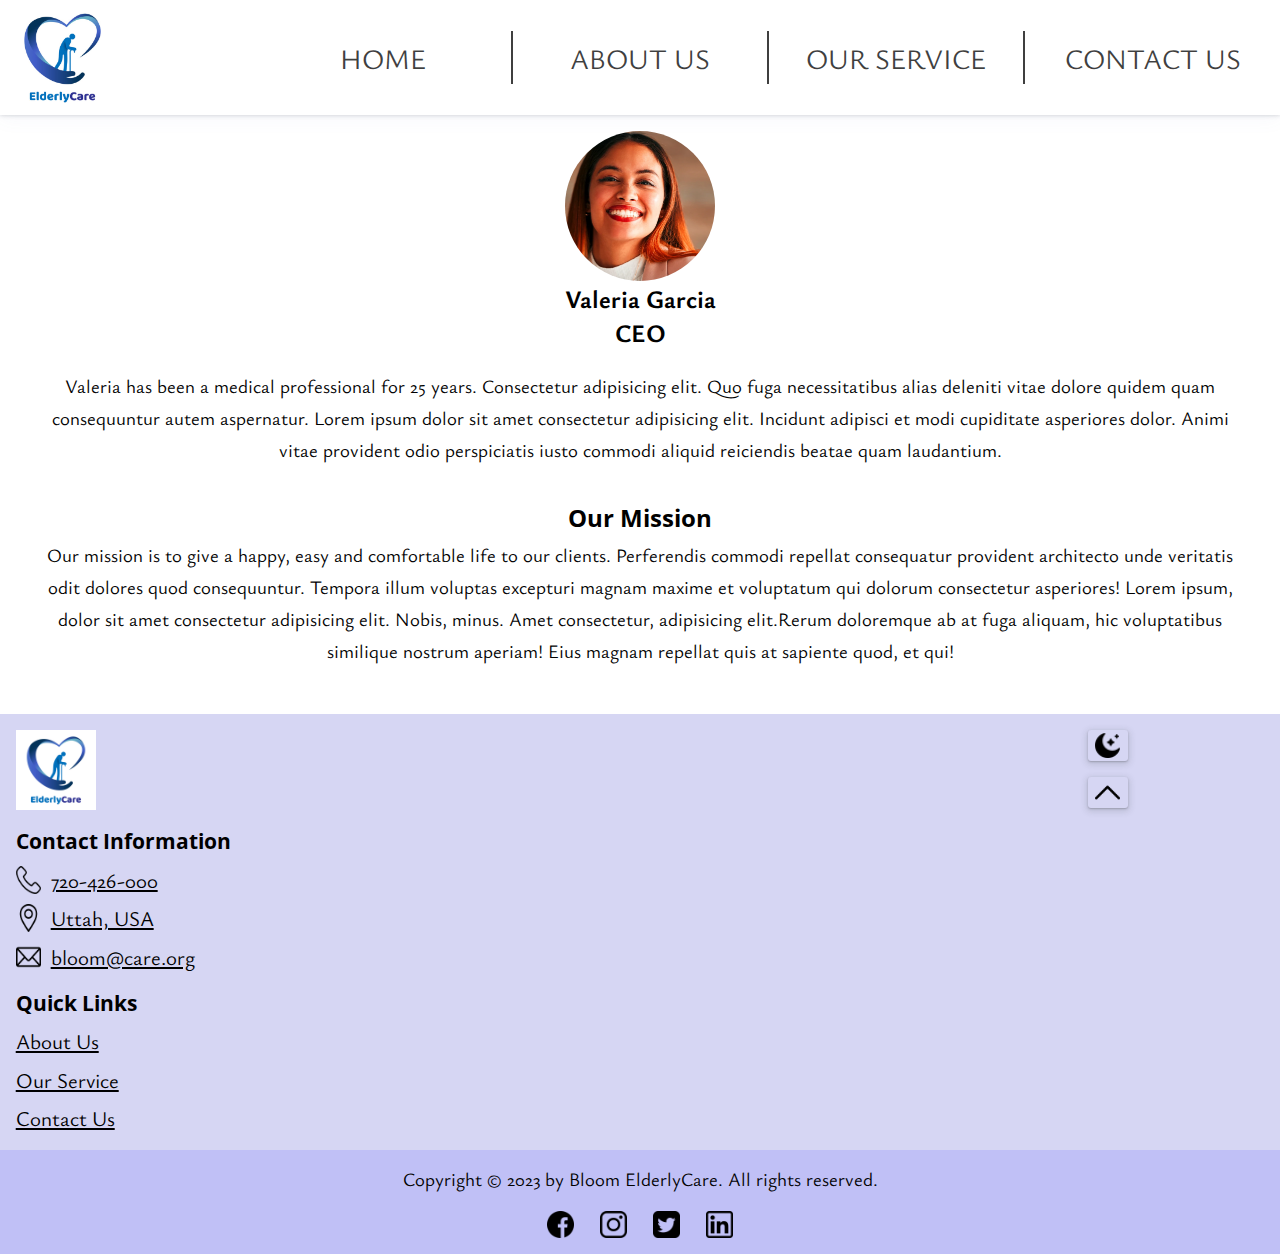
==== about-us.html @ 408d8123 "Update File" ====
<!DOCTYPE html>
<html lang="en">
<head>
    <meta charset="UTF-8">
    <meta http-equiv="X-UA-Compatible" content="IE=edge">
    <meta name="viewport" content="width=device-width, initial-scale=1.0">
    <link rel="stylesheet" href="style.css">
    <title>Bloom ElderlyCare</title>
</head>
<body>
    <a id="top"></a>
    <nav class="deskStop-nav">
      <div class="deskStop-nav--logo logo"><img src="./images/logo/elderlyCare.jpg" alt="elderlyCare logo"width="100px" height="100px"/></div>
      
      <ul class="deskStop-nav--link">
      <li><a class="link" href="./index.html">Home</a></li>
      <li class="border"><a class="link" href="./about-us.html">About Us</a></li>
      <li class="border border-right" ><a class="link" href="./our-services.html">Our Service</a></li>
      <li><a class="link" href="contact-us.html">Contact Us</a></li> 
      </ul>
    </nav>
    
       
    <nav class="mobile-nav">
      <section class="mobile-nav--banner">
          <div class="logo mobile-nav--banner_logo">
            <img src="./images/logo/elderlyCare.jpg" alt="elderlyCare logo" width="100px" height="100px"/></div>
        
        <div class="mobile-nav--banner_bar png">
          <img src="./images/menu.png" alt="hamburger menu" width="32px" height="32px" />
        </div>
        
      </section>

    <ul class="mobile-nav--banner_links">
      <li><a class="link" href="./index.html">Home</a></li>
      <li><a class="link" href="./about-us.html">About Us</a></li>
      <li ><a class="link" href="our-services.html">Our Service</a></li>
      <li><a class="link" href="contact-us.html">Contact Us</a></li> 
      </ul>
         </nav>
  </header>

  <main class="aboutus-main">

    <section class="aboutus-ceo">
        <div class="aboutus-ceo_img">
            <img src="./images/ceo/professional lady smiling.webp" alt="portrait of a young fine woman" width="200px" height="200px">
        </div>

        <div class="aboutus-ceo_texts">
<h1 class="aboutus-ceo_texts--name">Valeria Garcia</h1>
<h1 class="aboutus-ceo_texts--ceo">CEO</h1>
        </div>
        </section>


        <section class="aboutus-ceo_texts--section">
  <p class="aboutus-ceo_texts--tetxs">
    Valeria has been a medical professional for 25 years. Consectetur adipisicing elit. Quo fuga necessitatibus alias deleniti vitae dolore quidem quam consequuntur autem aspernatur. Lorem ipsum dolor sit amet consectetur adipisicing elit. Incidunt adipisci et modi cupiditate asperiores dolor. Animi vitae provident odio perspiciatis iusto commodi aliquid reiciendis beatae quam laudantium.
  </p>
 </div>

        <div class="aboutus-mission">
            <h1 class="aboutus-mission_heading intro-texts_heading">our mission</h1>

            <p class="aboutus-mission_texts">Our mission is to give a happy, easy and comfortable life to our clients. Perferendis commodi repellat consequatur provident architecto unde veritatis odit dolores quod consequuntur. Tempora illum voluptas excepturi magnam maxime et voluptatum qui dolorum consectetur asperiores! Lorem ipsum, dolor sit amet consectetur adipisicing elit. Nobis, minus. Amet consectetur, adipisicing elit.Rerum doloremque ab at fuga aliquam, hic voluptatibus similique nostrum aperiam! Eius magnam repellat quis at sapiente quod, et qui!</p>
        </div>
    </section>
  </main>

  <footer>

    <section class="footer-container-1">
    <div class="footer-logo">
      <img src="./images//logo/elderlyCare.jpg" alt="ElderlyCare logo" width="32px" height="32px">
    </div>


   <ul class="footer-contactinfo  footer-ul">
    <h2 class="footer-heading main-container_box--heading">contact information</h2>

         <li class="phone footer-contactinfo_png">
         <img src="./images/telephone.png" width="32px" height="32px">
         <a href="tel:720426000" class="link">720-426-000</a>
        </li>

        <li class="location footer-contactinfo_png">
          <img src="./images/location.png" width="32px" height="32px">
          <a href="https://www.google.com/maps/place/Nowhere" class="link" target="_blank">Uttah, USA</a>
         </li>

         <li class="phone footer-contactinfo_png">
          <img src="./images/email.png" width="32px" height="32px">
          <a href="mailto:bloom@care.org" class="link">bloom@care.org</a>
         </li> 
     </ul>

     <ul class="footer-quicklinks footer-ul">
      <h2 class="footer-heading main-container_box--heading">quick links</h2>
           <li><a class="link" href="./about-us.html">About Us</a></li>
           <li ><a class="link" href="#">Our Service</a></li>
           <li><a class="link" href="contact-us.html">Contact Us</a></li> 
       </ul>
</section>

<section class="footer-container_2">
<p>Copyright © 2023 by Bloom ElderlyCare. All rights reserved.</p>
  <section class="footer-container_2--icons">
  <a href="#">
    <div class="footer-container_2--img">
<img src="./images/facebook.png" alt="facebook logo" width="32px" height="32px">
    </div>
  </a>

  <a href="#">
    <div class="footer-container_2--img">
<img src="./images/instagram.png" alt="instagram logo"  width="32px" height="32px">
    </div>
  </a>

  <a href="#">
    <div class="footer-container_2--img">
<img src="./images/twitter-sign.png" alt="twitter logo"  width="32px" height="32px">
    </div>
  </a>

  <a href="#">
    <div class="footer-container_2--img">
<img src="./images/linkedin.png" alt="linkedin logo"  width="32px" height="32px">
    </div>
  </a>
</section>
</section>

<section class="floating-btns">
   <button class="dark-mode fixed-icon"><img class="png fixed-icon--img" src="./images/moon.png" alt="" width="50" height="50" /></button>
   
  <div class="">
       <a class="link" href="#"><button class="fixed-icon fixed-arrow"><img class="png fixed-icon--img" src="./images/upload.png" alt="" width="50" height="50"/></button></a>
  </div>
</section>

   </footer> 
  <script src="script.js"></script>
</body>
</html>
---- style.css ----
@import url('https://fonts.googleapis.com/css2?family=Courgette&family=Lato:wght@400&family=Open+Sans:wght@300;600&family=Tangerine&family=Ysabeau:wght@300&display=swap');

:root{
  /*BG Color*/
  --BGCOLOR: rgb(255,255,255);
  --BGCOLORFADED: rgba(255,255,255,0.6);
  --BGFADED: rgba(255,255,255,0.2);
  --BLUECOLOR: #d6d6f3;
  --BLUECOLORDARK:  #c0c0f6;
  
  /*Font Color*/
  --BLACOLOR: rgba(0,0,0,0.752);
  --WHITECOLOR:rgb(247,246,246);
  --CREAM: #fffdd0;
  
  /*Fonts Family*/
  --FFT: 'Tangerine', cursive;
  --FFC: 'Courgette', cursive;
  --FFY: 'Ysabeau', sans-serif;
  --FFL: 'Lato', sans-serif;
  --FFO: 'Open Sans', sans-serif;/*for heading*/
  
  /*Fonts Size*/
  --FS: 1.8rem;
  --FS-XM: 2rem;
  --FS-L: 2.7rem;
  --FS-MM: 2.3rem;
  --FS-M: 2.5rem;
  --FS-XL:3rem;
  
  /*General*/
  --PAD:  1.5rem ;
  --MARGIN: 1rem;
    --TINYPAD: .7rem;
    --NWPADDING: 3rem;
    --TRANSITION: 400ms linear;
    --LINEAR-GRAD: linear-gradient(rgba(0, 0, 0,0.347),rgba(0, 0, 0,0.347));
    --LINEAR-GRAD-DARK: linear-gradient(rgba(0, 0, 0,0.547),rgba(0, 0, 0,0.547));
    --ZINDEX: 1;
    
  /*Logo*/
  --LOGO-W: 12rem;
  --LOGO-H: 10rem;
  
  /*BOX SHADOW*/
  --BOXSHADOW: rgba(67, 71, 85, 0.27) 0px 0px 0.25em, rgba(90, 125, 188, 0.05) 0px 0.25em 1em;
  --BOXSHADOWTHICK: rgba(60, 64, 67, 0.3) 0px 1px 2px 0px, rgba(60, 64, 67, 0.15) 0px 2px 6px 2px;
}


*,
*::after,
*::before {
  padding: 0;
  margin: 0;
  box-sizing: border-box;
}

/*GENERAL STYLING*/
html {
  font-size: 65.5%;
  scroll-behavior: smooth;
  -webkit-tap-highlight-color: rgba(0, 0, 0, 0);
}

body{
 font-family: var(--FFY);
 font-size: var(--FS);
}

img{
 display: block;
 width: 100%;
 height: 100%;
}

a{
  text-decoration: none;
  cursor: pointer;
}

.border{
  border-left: 2px solid var(--BLACOLOR) ;
}

.border-right{
  border-right: 2px solid var(--BLACOLOR) ;
}

.link{
  color: inherit;
}

.png{
  width:35px ;
  height: auto;
}

button{
  background: none;
  border: none;
}

.logo{
  width: var(--LOGO-W);
 height: var(--LOGO-H);
}

.logo img{
  object-fit: contain;
}


/*HEADER STYLING*/
/*DESKSTOP NAV BAR STYLING*/
.deskStop-nav{
  display: flex;
  background:var(--BGCOLOR);
  width: 100%;
  height: 11rem;
  align-items: center;
  justify-content:center;
  justify-content: space-between;
  box-shadow: var(--BOXSHADOW);
  padding: var(--GENPAD);
}


.deskStop-nav--link{
  display: flex;
  justify-content: space-around;
  width: 80%;
}

.deskStop-nav--link li{
  padding: var(--PAD);
  font-size:var(--FS-L) ;
  list-style: none;
  white-space: nowrap;
  text-transform: uppercase;
  color: var(--BLACOLOR);
  width: 100%;
  text-align: center;
  padding: var(--TINYPAD);
}

.deskStop-nav--link li:hover, 
.deskStop-nav--link li:focus,
.deskStop-nav--link li:active{
  background: var(--BLUECOLOR) ;
  transition: background var(--TRANSITION);
}


/*MOBILE NAV BAR STYLING*/
.mobile-nav{
  width: 100%;
}

.mobile-nav--banner{
  position: relative;
  background:var(--BGCOLOR);
  /*background: rgb(48,48,62);*/
  box-shadow: var(--BOXSHADOW);
 width: 100%;
 display: grid;
 grid-template-columns: 10fr 1fr;
padding: var(--NWPADDING) ;
 height: 9rem;
 place-content: center;
}

.mobile-nav--banner_logo{
 width: 11rem;
 height: 8rem;
 justify-self: center;
 align-self: center;
}

.mobile-nav--banner_bar{
  align-self: center;
}

.mobile-nav--banner_links{
  position: absolute;
  height: 1000px;
  width: 100%;
 display: flex;
  flex-direction: column;
  align-items: center;
  /*color: white;*/
  color: var(--BLACOLOR);
  background:var(--BGCOLOR);
  /*background: rgb(48,48,62);*/
   z-index: var(--ZINDEX);
  transition: opacity var(--TRANSITION);
  opacity: 0;
  pointer-events: none;
  font-family: var(--FFY);
}

.mobile-nav--banner_links li{
  font-size: var(--FS-L);
  list-style: none;
  text-align: center;
  margin-bottom: 2rem;
  padding:.2rem var(--TINYPAD);
}

.mobile-nav--banner_links li:hover, 
.mobile-nav--banner_links li:focus,
.mobile-nav--banner_links li:active{
  background: var(--BLUECOLOR) ;
  transition: background var(--TRANSITION);
}

.visible{
  opacity: 1;
  pointer-events: initial;
}

.hidden{
  opacity: 0;
  
}


/*Main Styling*/
/*background image*/
.bgImg-img{
  position: relative;
  background-image: var(--LINEAR-GRAD), url('/images/Group-pics-of-Happy-Seniors/group-of-friends-laughing.jpg');
  width: 100%;
  height: 350px;
  background-repeat: no-repeat;
  background-size: cover;
 background-position: center;
}

.bgImg-img_texts{
  position: absolute;
  width: 80%;
  bottom: -5%;
  left: 50%;
  transform: translate(-50%, 100%);
  text-align: center;
  border-radius: 3px;
  padding:var(--NWPADDING);
  font-size: var(--FS-M);
  color:var(--CREAM);
  font-family: var(--FFC);
  line-height: 1.3;
  background: var(--BGFADED);
}


/*INTRO*/
.intro{
 position: relative;
 margin: 3rem var(--MARGIN);
}

.intro-imgs{
  width: 100%;
  height: auto;
  z-index: 2;
  border-radius: 3px;
  margin-bottom: var(--TINYPAD);
} 

.intro-imgs img{
  transition: opacity 0.96s ease-in;
  border-radius: 3px;
}

.intro-texts{
  padding: 0 1rem;
  line-height: 1.6;
}

.intro-texts p{
  margin-bottom: 1.5rem;
}

.intro-texts_heading{
  text-transform: capitalize;
  font-family: var(--FFO);
  font-size: var(--FS-MM);
}

.intro-texts_heading--main{
  text-decoration: underline;
  text-decoration-color: var(--BLUECOLOR);
}


/*MAIN CONTAINER*/
.main-container{
  background: var(--BLUECOLOR);
  width: 100%;
  padding: var(--PAD);
  color: #000;
}

.main-container_box{
  box-shadow: var(--BOXSHADOWTHICK);
  width: 100%;
  padding: var(--PAD);
  display: grid;
  display: flex;
  flex-direction: column;
  justify-content: center;
  align-items: center;
  text-align: center;
  gap: .5rem;
  line-height: 1.7;
 margin-bottom: 2rem;
}


.main-container_box--heading{
  text-transform: capitalize;
  font-family: var(--FFO);
  font-size: var(--FS-XM);
}

.main-container_box--icon img{
  width: 50px;
  height: auto;
}

/*OUR SERVICSE*/
.ourservices{
  padding:4rem var(--PAD) 2rem var(--PAD);
  text-align: center;
}

.ourservices-container{
  line-height: 1.7;
  margin-bottom: 3rem;
  }

.ourservices-container_img{
padding-bottom: var(--TINYPAD);
padding-top: var(--TINYPAD);
}

.ourservices-container_texts{
  margin-bottom: 1.2rem;
}

.ourservices-container_button{
  border: 2px groove var(--BLACOLOR);
  font-size: inherit;
  font-family: inherit;
  text-transform: capitalize;
  padding:.775rem var(--PAD);
  border-radius: 7px;
  transition: background var(--TRANSITION);
}

.ourservices-container_button--main:hover,
.ourservices-container_button--main:focus,
.ourservices-container_button--main:active{
  background:var(--BLUECOLORDARK);
}

/* SUBSCRIPTION*/
.subscription-form{
padding: var(--PAD);
background: var(--BLUECOLORDARK);
width: 100%;
}

.subscription-form_container{
  background: var(--BLUECOLOR);
border-radius: 7px;
padding: var(--PAD) var(--NWPADDING);
box-shadow: var(--BOXSHADOWTHICK);
}

.subscription-form_container--heading{
text-align: center;
margin-bottom: 1.5rem;
}

.subscription-form_container p{
font-size: var(--FS-XM);
}

.subscription-form_container input{
  width: 100%;
  height: 4rem;
  outline: none;
  border: none;
  padding: var(--TINYPAD) 1rem;
  border-radius: 5px;
  margin:.7rem 0 2rem 0;
  color: inherit;
  font-family: inherit;
  font-size: inherit;
}

.subscription-form_button{
  background: var(--BLACOLOR);
  color: #fff;
  border-radius: 10px;
  width: 100%;
  font-family: inherit;
  font-size: var(--FS-MM);
  padding: 1rem;
  margin-top: 1.5rem;
  transition: outline var(--TRANSITION);
}

.subscription-form_button:hover{
outline: 4px solid var(--CREAM);
background: rgba(0,0,0,0.662);
}

/* OUR MISSION */
.ourmission{
  margin: 5rem 0;
  text-align: center;
  background:var(--LINEAR-GRAD-DARK), url('./images/lady\ helping\ a\ senior\ on\ wheel\ chair.jpg');
  padding: 3rem 3.5rem ;
  background-repeat: no-repeat;
  background-position: top right;
  background-size: cover;
  color: #fff;
}

.ourmission-hr{
  display: grid;
  place-content: center;
}

.ourmission-hr hr{
  width: 7rem;
  border: .3rem solid var(--BLUECOLORDARK);
  border-bottom: none;
  border-right: none;
  border-left: none;
  display: grid;
  margin: .7rem 0;
}

.ourmission-texts{
  margin-bottom: 2rem;
}

.ourmission-button{
 border: 2px solid var(--BLUECOLORDARK); 
 transition: all var(--TRANSITION);
}

.ourmission-button:focus,
.ourmission-button:hover,
.ourmission-button:active{
color: var(--BLACOLOR);
background-color: #c0c0f6;
border: 3px solid var(--BLACOLOR); 
}

/* ABOUT US PAGE */
.aboutus-main{
padding: var(--PAD);
}

.aboutus-ceo{
display: grid;
place-content: center;
text-align: center;
}

.aboutus-ceo_img{
width: 150px;
height: 150px;
border-radius: 50%;
}

.aboutus-ceo_img img{
  border-radius: inherit;
  object-fit: cover;
}

.aboutus-ceo_texts{
  font-size: 1.2rem;
}

.aboutus-ceo_texts--section{
  margin: 2rem;
  text-align: center;
  line-height: 1.7;
}

.aboutus-mission{
  margin: 3rem 0;
}


/*OUR SERVICES PAGE*/
.our-services_body{
   background-color: var(--BLUECOLORDARK);
  background-image:var(--LINEAR-GRAD), url('/images/nurse-and-senior-taking-pictures.jpg');
  background-repeat: no-repeat;
  background-size: cover;
  background-position: center;
  background-attachment: fixed;
}
.ourservices-main{
  margin-bottom: 3rem;
}

.ourservices-main_container{
 margin-bottom: 2rem;
}

.ourservices-main_container--texts{
  padding: 1.3rem;
  padding-bottom: 2rem;
  background-color: var(--BLUECOLOR);
  text-align: center;
}

.ourservices-main_container--img{
  padding: 0;
  background-attachment: fixed;
}
.our-service-main-button{
  color: var(--CREAM);
  background: rgba(0,0,0,0.651);
  border: 2px solid var(--CREAM);
}
.our-service-main-button:hover,
.our-service-main-button:focus,
.our-service-main-button:active{
  background:rgba(0,0,0,0.521);
}

/* CONTACT US */
.contactus-main-form{
  padding: 2rem;
 background: rgba(231,225,225,0.336);
}

.contactus-main-sect{
  align-self: center;
}

.contactus-main_container2{
  width: 100%;
  background: var(--BLUECOLOR);
  padding: 2rem;
  border-radius: 10px;
  margin: 3rem 0;
  border: 2px solid var(--BLUECOLORDARK);
}

.contactus-main-container2--heading{
  margin-bottom: 1.5rem;
  text-align: center;
}

.contact-main_ul li a{
  text-decoration-color: var(--BLUECOLORDARK);
}
.contactus-input input{
  width: 100%;
  height: 4rem;
  outline: none;
  border: none;
  border-radius: 7px;
  padding: var(--TINYPAD) 1rem;
  margin:.7rem 0 2rem 0;
  color: inherit;
  font-family: inherit;
  font-size: inherit;
}

.contactus-textarea_container textarea{
  width: 100%;
  resize: none;
  height: 10rem;
  outline: none;
  padding: var(--TINYPAD) 1rem;
  margin-top: .7rem;
  border-radius: 4px;
  border: 2px solid var(--BLUECOLORDARK);
  color: inherit;
  font-family: inherit;
  font-size: inherit;
}

.contactus-main_container2--btn-div{
display: grid;
place-content: center;
padding-top: 1.5rem;
}

.contactus-main_container2--btn{
  background: var(--BLUECOLORDARK);
  font-family: inherit;
  padding:.8rem 4rem;
  border-radius: 8px;
  font-size: var(--FS-MM);
  transition: background 300ms linear;
  outline: 2px solid #000;
}

.contactus-main_container2--btn:hover,
.contactus-main_container2--btn:focus,
.contactus-main_container2--btn:active{
  background: var(--BLUECOLOR);
}

/* FOOTER */
footer{
background-color: var(--BLUECOLOR);
padding-top: var(--PAD);
}

footer li{
  list-style: none;
}

.footer-container-1{
padding: 0 var(--PAD);
}

.footer-logo{
  width: 80px;
 height: auto;
}

.footer-contactinfo_png{
  display: flex;
  gap: .95rem;
}

.footer-contactinfo_png img{
  width: 25px;
  height: auto;
}

.footer-quicklinks,
.footer-contactinfo{
  margin: 1.7rem 0;
}

.footer-ul li{
margin-top: 1rem;
text-decoration: underline;
font-size: var(--FS-XM);
}

.footer-container_2--img img{
  width: 27px;
  height: auto;
}

.footer-container_2{
  background-color: var(--BLUECOLORDARK);
  padding: var(--PAD);
}

.footer-container_2 p{
  text-align: center;
  margin-bottom: 2rem;
}

.footer-container_2--icons{
  width: 100%;
  display: flex;
  justify-content: center;
  gap: 2.5rem;
}


/*FIXED ICONS*/
.floating-btns{
  display: flex;
  flex-direction: column;
  gap: 1.5rem;
  position: fixed;
  bottom: 10%;
  left: 85%;
 
}
.fixed-icon{
  padding: .3rem var(--TINYPAD);
  background: var(--BLUECOLOR);
  border-radius: 3px;
  box-shadow:rgba(60, 64, 67, 0.3) 0px 1px 2px 0px, rgba(60, 64, 67, 0.15) 0px 2px 6px 2px;
  transition: background var(--TRANSITION);
}

.fixed-icon:active,
.fixed-icon:focus{
 background: rgba(214,214,243,0.458);
}

.fixed-icon--img{
  width: 25px;
}

/*DARK MODE*/
.dark-background{
   background: rgb(48,48,65);
   color: rgb(249,249,250);
}
.darker-background{
  background: rgba(36,36,45,0.7);
  color: rgba(255,255,255,0.774);
}

/* .subscription-form_container--inputs{
  display: grid;
  grid-template-columns: 1fr 1fr;
  gap: 2rem;
} */
/*.color{
  background: var(--BLUECOLOR);
}
*/




/*KeyFrames*/
@keyframes welcomePopUp{
  0%{
    transform: translate(-50%, 90%);
  }
  10%{
    transform: translate(-50%, 80%);
  }
  20%{
    transform: translate(-50%, 70%);
  }
  30%{
    transform: translate(-50%, 60%);
  }
  40%{
    transform: translate(-50%, 50%);
  }
  50%{
    transform: translate(-50%, 40%);
  }
  60%{
    transform: translate(-50%, 30%);
  }
  70%{
    transform: translate(-50%, 20%);
  }
  80%{
    transform: translate(-50%, -15%);
  }
  90%{
    transform: translate(-50%, -35%);
  }
  100%{
    transform: translate(-50%, -50%);
  }
}

/*MEDIA QUERIES*/
@media screen and (max-width:768px){
  .deskStop-nav{
    display: none;
  }
  
}

@media screen and (min-width:769px){
  .mobile-nav{
    display: none;
  }
  /*OUR SERVICES PAGE*/
  .ourservices-main_container{
    display: grid;
    grid-template-columns: 1fr 1fr;
  }
  
  .ourservices-main_container--texts{
    align-self: center;
  }
}

/*768*/


/*box-shadow: rgba(0, 0, 0, 0.1) 0px 1px 2px 0px;
box-shadow: rgba(67, 71, 85, 0.27) 0px 0px 0.25em, rgba(90, 125, 188, 0.05) 0px 0.25em 1em;
box-shadow: rgba(17, 17, 26, 0.1) 0px 1px 0px;
box-shadow: rgba(27, 31, 35, 0.04) 0px 1px 0px, rgba(255, 255, 255, 0.25) 0px 1px 0px inset;*/
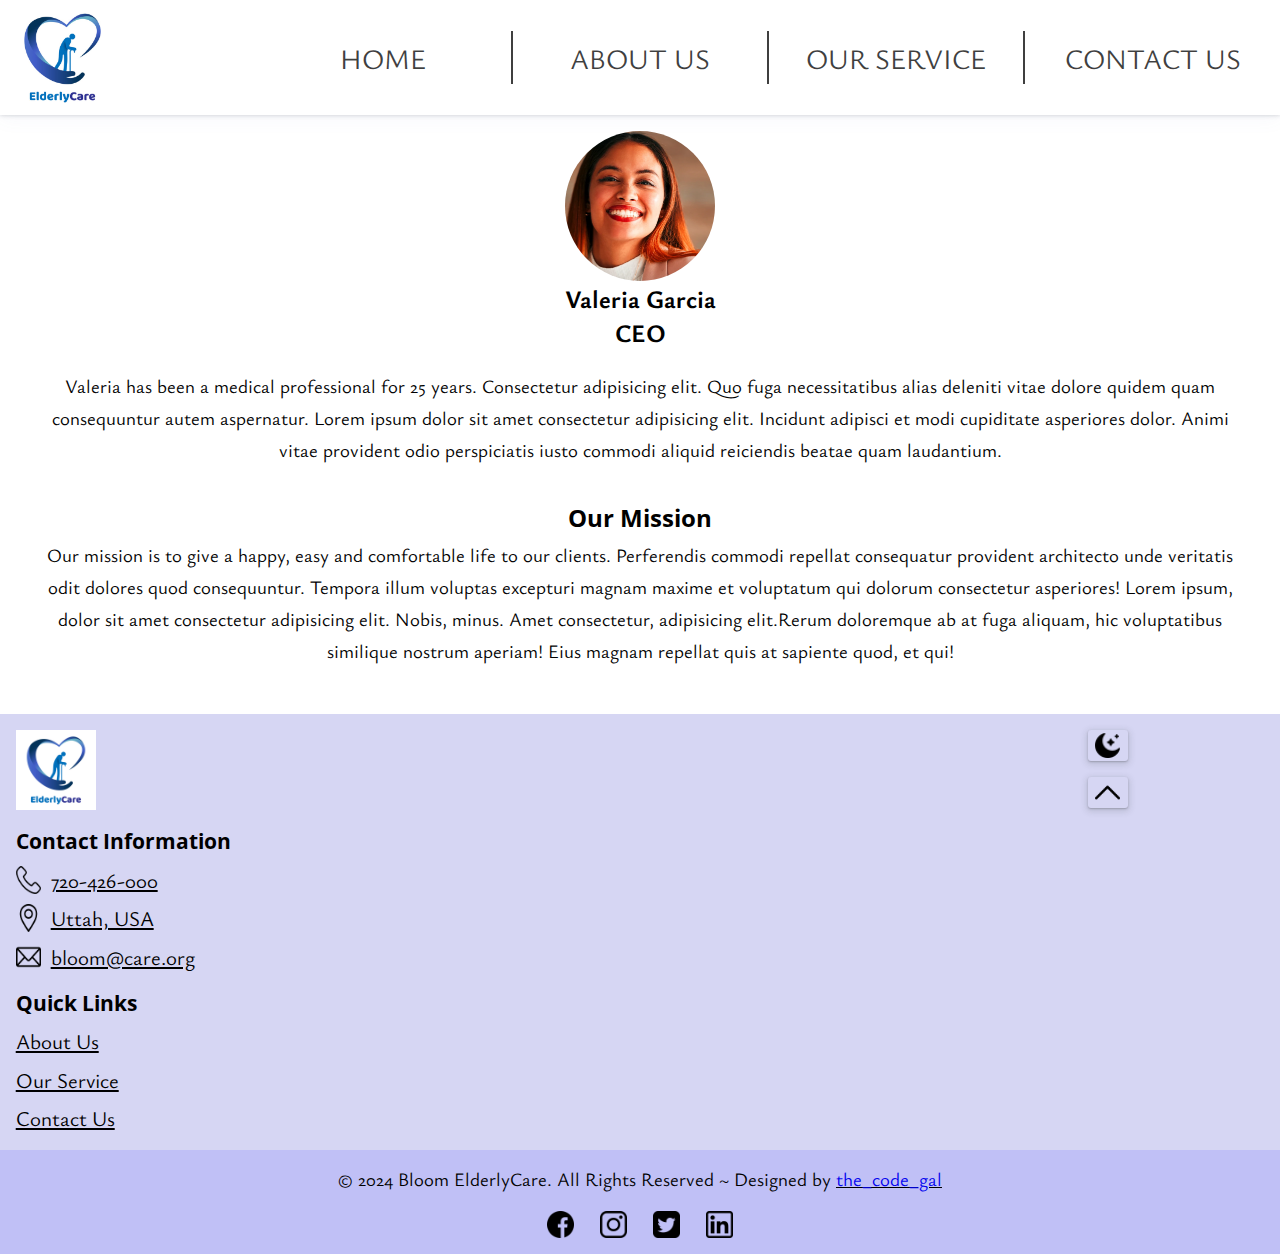
==== commit 94f2c282: "CopyRights" ====
--- a/about-us.html
+++ b/about-us.html
@@ -105,7 +105,12 @@
 </section>
 
 <section class="footer-container_2">
-<p>Copyright © 2023 by Bloom ElderlyCare. All rights reserved.</p>
+  <p class="credits">
+    © 2024 Bloom ElderlyCare. All Rights Reserved ~ Designed by
+    <a href="https://github.com/estheroluwabuyi" target="_blank"
+      >the_code_gal</a
+    >
+  </p>
   <section class="footer-container_2--icons">
   <a href="#">
     <div class="footer-container_2--img">
--- a/style.css
+++ b/style.css
@@ -715,17 +715,14 @@
   color: rgba(255,255,255,0.774);
 }
 
-/* .subscription-form_container--inputs{
-  display: grid;
-  grid-template-columns: 1fr 1fr;
-  gap: 2rem;
-} */
-/*.color{
-  background: var(--BLUECOLOR);
-}
-*/
-
-
+.credits a{
+  text-decoration: underline black;
+}
+
+.credits{
+  width: 90%;
+  margin: auto;
+}
 
 
 /*KeyFrames*/
